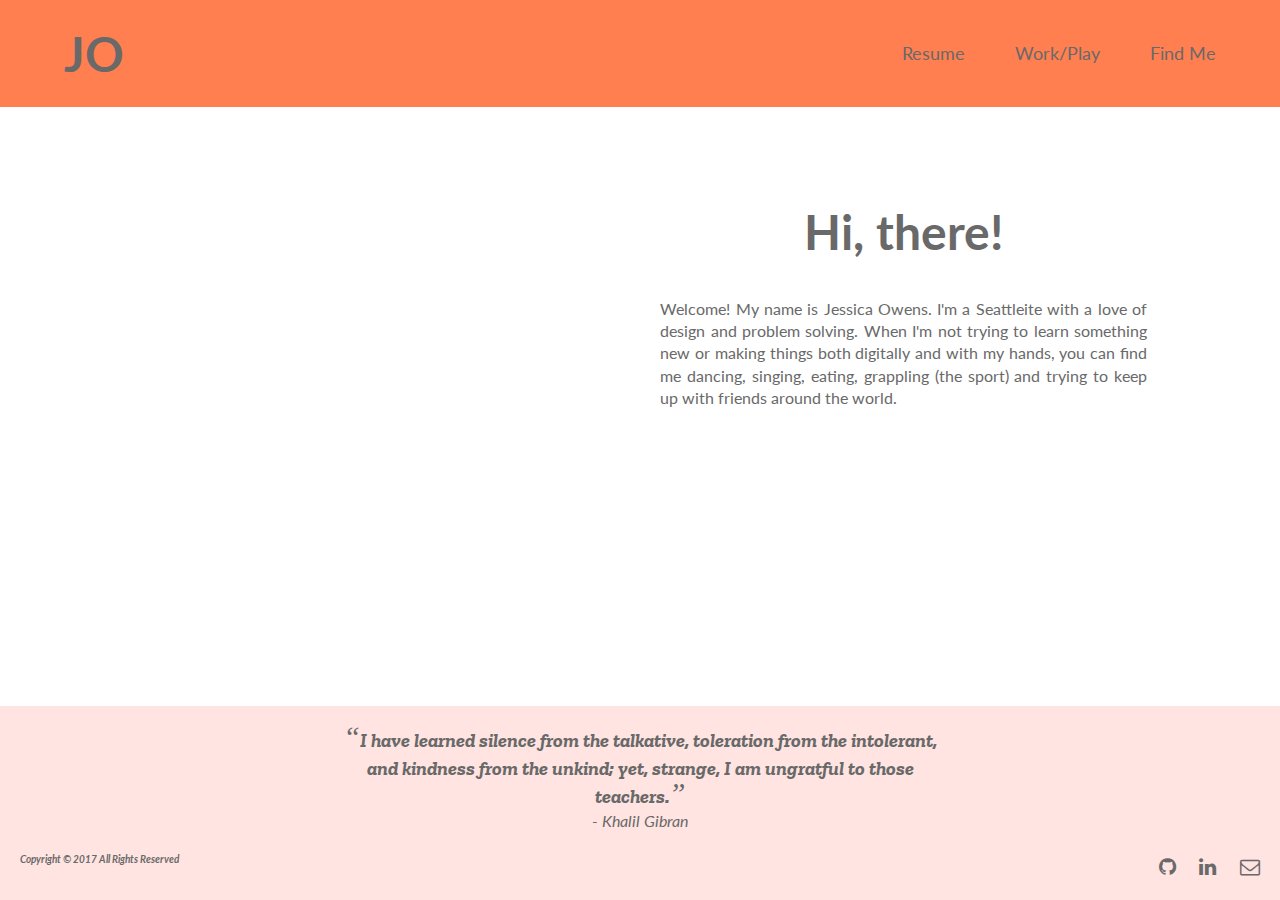
==== index.html @ a5ced289 "fresh repo" ====
<!DOCTYPE html>
<html>
<head>
  <meta charset="utf-8">
  <title>JO | Let's chat</title>
  <link rel=StyleSheet href="styles/normalize.css" type="text/css" media=screen>
  <link rel=StyleSheet href="styles/style.css" type="text/css" media=screen>
  <link href="https://fonts.googleapis.com/css?family=Lato|Raleway|Zilla+Slab" rel="stylesheet">
  <link rel="stylesheet" href="https://cdnjs.cloudflare.com/ajax/libs/font-awesome/4.7.0/css/font-awesome.min.css">
</head>

<body class="override">
  <div class="wrapper">
    <header>
      <h1><a href="index.html"> JO </a></h1>

      <nav id="menu">
        <ul>
          <li><a href="resume.html"> Resume </a></li>
          <li><a href="work-play.html"> Work/Play </a></li>
          <li><a href="find-me.html"> Find Me </a></li>
        </ul>
      </nav>
    </header>

    <main>
      <article class="two-column">
        <section class="left">
          <img class="left" src="https://unsplash.it/g/400" alt=""/>
        </section>
        <section class="right">
          <h1>Hi, there!</h1>
          <p> Welcome! My name is Jessica Owens. I'm a Seattleite with a love of design and problem solving. When I'm not trying to learn something new or making things both digitally and with my hands, you can find me dancing, singing, eating, grappling (the sport) and trying to keep up with friends around the world.</p>
        </section>
      </article>
    </main>

    <footer class="override">
      <aside class="quote-of-the-day">
        <!-- Khalil Gibran -->
        <q><h3>I have learned silence from the talkative, toleration from the intolerant, and kindness from the unkind; yet, strange, I am ungratful to those teachers.</h3></q>
        <cite>- Khalil Gibran</cite>
        <!-- Quote rotation on index.html load?

        <q><h3>In the end, we will remember not the words of our enemies, but the silence of our friends.</h3></q>
        <cite>- MLK Jr</cite>

        <q><h3>Generosity is giving more than you can, and pride is taking more than you need.</h3></q>
        <cite>- Khalil Gibran</cite>

        <q><h3>Progress lies not in enhancing what is, but in advancing toward what will be.</h3></q>
        <cite>- Khalil Gibran</cite>

        <q><h3>Life shrinks or expands in proportion to one's courage.</h3></q>
        <cite>- Anais Nin</cite>

        <q><h3>We don't see things as they are, we see them as we are.</h3></q>
        <cite>- Anais Nin</cite> -->
      </aside>
      <h4 id="copyright"> Copyright &copy; 2017 All Rights Reserved</h4>
      <nav>
        <ul id="icons">
          <li><a href="https://github.com/vertige"> <i class="fa fa-github"></i> </a></li>
          <li><a href="https://www.linkedin.com/in/jessica-owens-vertige"> <i class="fa fa-linkedin"></i> </a> </li>
          <li><a href="mailto:junkaccount@fornow.com"> <i class="fa fa-envelope-o"></i> </a> </li>
        </ul>
      </nav>
    </footer>
  </div> <!-- wrapper -->
</body>
</html>
---- styles/style.css ----
/* BASE RULES & OVERRIDES FOR DEFAULT BROWSER STYLES*/
html {
  font-size: 80%;
  height: 100%;
}

* {
  font-family: 'Lato', Verdana, Helvetica, sans-serif;
  line-height: 1rem;
  margin: 0;
  padding: 0;
  color: DimGrey;
}

body {
  height: 100%;
}

.override article { padding: 1rem .5rem; margin: 1rem auto; }
.override h1 { font-size: 4.8rem; line-height: 1.4; text-align: center; }
.override h2 { font-size: 2.4rem; line-height: 1.4; }
.override h3 { font-size: 2.0rem; line-height: 1.4; font-family: 'Zilla Slab', serif; padding-bottom: .25rem; }
.override h4 { font-size: 1.6rem; line-height: 1.4; font-style: italic; }
.override p, cite, li { font-size: 1.6rem; line-height: 1.4; padding-bottom: 1rem; }
.override ul { text-decoration: none; }
.override a, a:hover, a:visited, a:active, a:link { text-decoration: none; color: Teal; }
.override a:hover { color: DarkCyan; }
.override img { width: 100%; }

/*FIXED HEADER*/
header {
  display: inline;
  width: 100%;
  position: fixed;
  top: 0;
  left: 0;
  z-index: 100;
  background-color: Coral;
}

.override header h1 {
  float: left;
  width: 20%;
  margin: 0 0 0 5%;
  padding: 2rem 0;
  text-align: left;
  color: DimGrey;
}

.override header a {
  color: DimGrey;
}

header nav {
  float: right;
  width: 70%;
  margin-right: 5%;
  text-align: right;
}

#menu li {
  font-size: 1.8rem;
  line-height: calc((4.8rem * 1.4) + 4rem);
  display: inline;
  padding-left: 5%;
}

/*MAIN CONTENT AREA*/
main {
  display: flow-root;
  padding: 14.6rem 10% 10rem 10%; /*for header */
}

main h3, main h4 {
  text-align: right;
}

main p {
  text-align: justify;
}

.intro {
  margin-bottom: 3rem;
}

.left, .right, .double {
  width: 100%;
}

.tint {
  background: Teal;
}

.two-column img, .three-column img, .tint {
  border-radius: 50%;
}


a img:hover {
  opacity: .5;
}

.find-me li {
  display: block;
  padding: 5% 0;
  text-align: left;
}

.find-me i {
  font-size: 3rem;
  padding-right: 2rem;
  color: Teal;
}

/* FOOTER */
.wrapper { /* to keep footer from floating up depending on window size */
  min-height: calc(100% - 16rem);
  padding-bottom: 16rem;
  position: relative;
}

footer {
  position: absolute;
  bottom: 0;
  left: 0;
  /*min-height: 10rem;*/
  width: calc(100% - 4rem);
  background-color: MistyRose;
  padding: 2rem;
}

#copyright {
  float: left;
  width: 40%;
  font-size: 1rem;
}

footer nav {
  float: right;
  width: 30%;
  text-align: right;
}

#icons li {
  display: inline;
  padding-left: 5%;
  font-size: 2rem;
}

/* Quote Setup */
q {
  quotes: "“" "”" "‘" "’";
  font-family: 'IM Fell Great Primer', serif;
  font-size: 3rem;
}

q::before {
  content:open-quote;
}

q::after {
  content:close-quote;
  clear:both;
}

.quote-of-the-day {
  font-style: italic;
  text-align: center;
  max-width: 60rem;
  margin: auto;
  padding-bottom: 1rem;
}

.quote-of-the-day h3 {
  display: inline;
  font-family: 'Zilla Slab', serif;
}

.quote-of-the-day cite {
  display: block;
}

/* LARGER THAN MOBILE */
@media (min-width: 700px) {
  html {
    font-size: 62.5%
  }
  .left {
    float:left;
  }

  .right {
    float: right;
  }

  .two-column, three-column, .double {
    max-width: 114rem;
    padding: 0 auto;
  }

  .two-column section {
    width: 48%;
  }

  .three-column section {
    width: 31%;
    margin: 0 1%;
  }

  .double {
    width: 65%;
    float: right;
  }
}
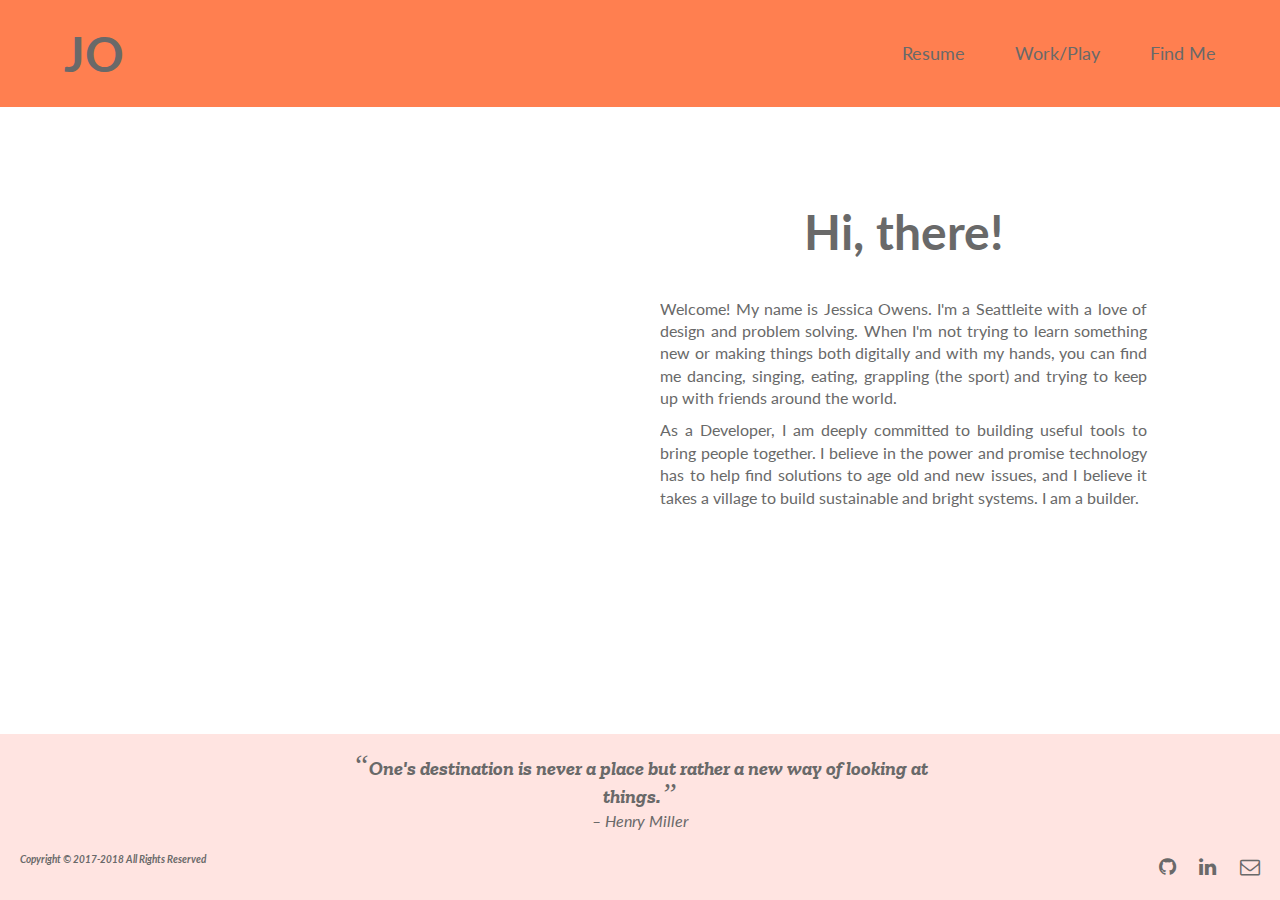
==== commit 0fa845ca: "Updated copyright, added profile pic, updated resume" ====
--- a/index.html
+++ b/index.html
@@ -7,6 +7,9 @@
   <link rel=StyleSheet href="styles/style.css" type="text/css" media=screen>
   <link href="https://fonts.googleapis.com/css?family=Lato|Raleway|Zilla+Slab" rel="stylesheet">
   <link rel="stylesheet" href="https://cdnjs.cloudflare.com/ajax/libs/font-awesome/4.7.0/css/font-awesome.min.css">
+  <link rel="icon"
+      type="image/png"
+      href="media/logo.png">
 </head>
 
 <body class="override">
@@ -26,21 +29,26 @@
     <main>
       <article class="two-column">
         <section class="left">
-          <img class="left" src="https://unsplash.it/g/400" alt=""/>
+          <img class="left" src="media/profile.jpeg" alt=""/>
         </section>
         <section class="right">
           <h1>Hi, there!</h1>
           <p> Welcome! My name is Jessica Owens. I'm a Seattleite with a love of design and problem solving. When I'm not trying to learn something new or making things both digitally and with my hands, you can find me dancing, singing, eating, grappling (the sport) and trying to keep up with friends around the world.</p>
+          <p>
+            As a Developer, I am deeply committed to building useful tools to bring people together. I believe in the power and promise technology has to help find solutions to age old and new issues, and I believe it takes a village to build sustainable and bright systems. I am a builder.
+          </p>
         </section>
       </article>
     </main>
 
     <footer class="override">
       <aside class="quote-of-the-day">
-        <!-- Khalil Gibran -->
+        <q><h3>One's destination is never a place but rather a new way of looking at things.</h3></q>
+        <cite>– Henry Miller</cite>
+
+        <!-- Quote rotation on index.html load?
         <q><h3>I have learned silence from the talkative, toleration from the intolerant, and kindness from the unkind; yet, strange, I am ungratful to those teachers.</h3></q>
         <cite>- Khalil Gibran</cite>
-        <!-- Quote rotation on index.html load?
 
         <q><h3>In the end, we will remember not the words of our enemies, but the silence of our friends.</h3></q>
         <cite>- MLK Jr</cite>
@@ -54,15 +62,19 @@
         <q><h3>Life shrinks or expands in proportion to one's courage.</h3></q>
         <cite>- Anais Nin</cite>
 
+
+        <q><h3>All growth is a leap in the dark, a spontaneous unpremeditated act without benefit of experience.</h3></q>
+        <cite>– Henry Miller</cite>
+
         <q><h3>We don't see things as they are, we see them as we are.</h3></q>
         <cite>- Anais Nin</cite> -->
       </aside>
-      <h4 id="copyright"> Copyright &copy; 2017 All Rights Reserved</h4>
+      <h4 id="copyright"> Copyright &copy; 2017-2018 All Rights Reserved</h4>
       <nav>
         <ul id="icons">
           <li><a href="https://github.com/vertige"> <i class="fa fa-github"></i> </a></li>
           <li><a href="https://www.linkedin.com/in/jessica-owens-vertige"> <i class="fa fa-linkedin"></i> </a> </li>
-          <li><a href="mailto:junkaccount@fornow.com"> <i class="fa fa-envelope-o"></i> </a> </li>
+          <li><a href="mailto:vertige@gmail.com"> <i class="fa fa-envelope-o"></i> </a> </li>
         </ul>
       </nav>
     </footer>
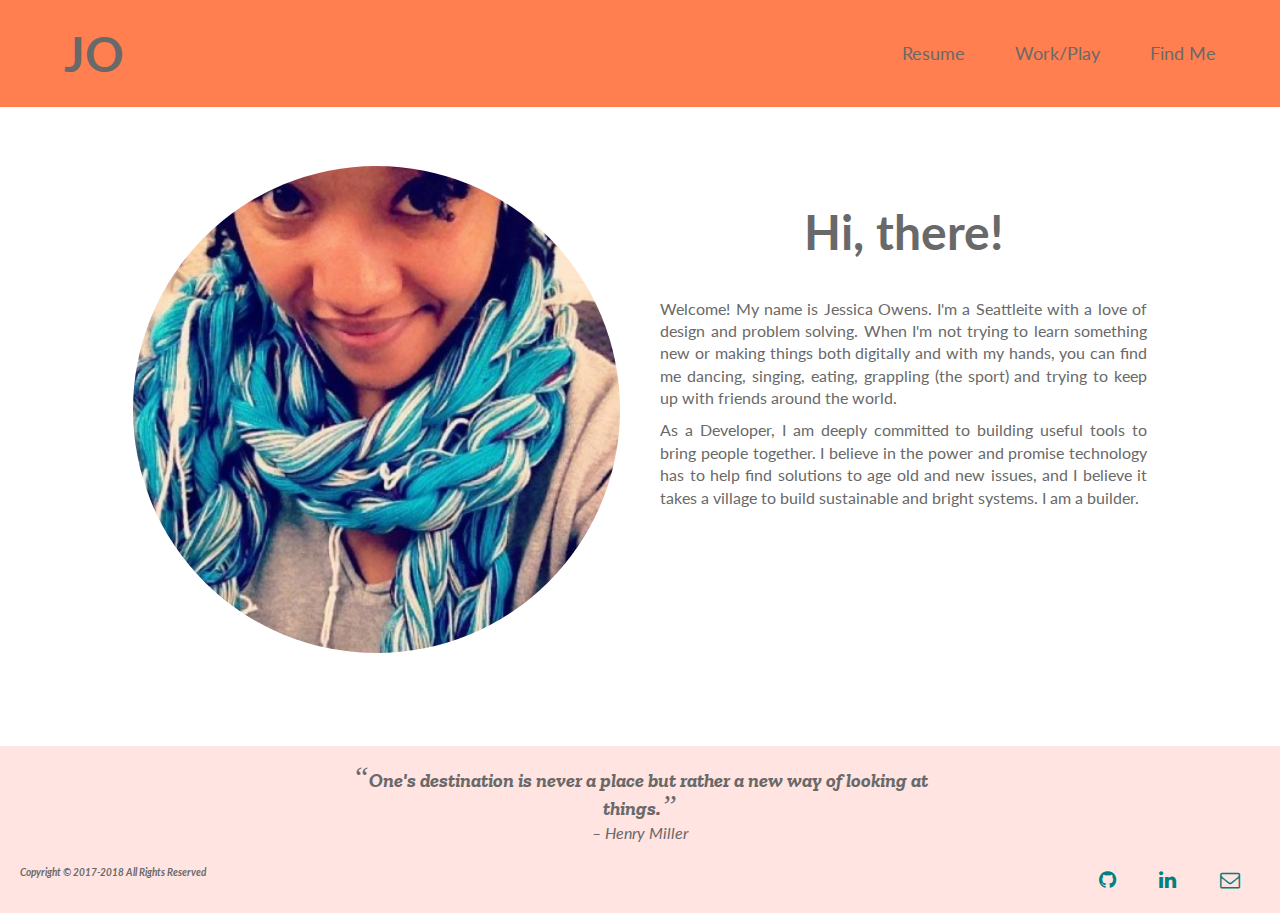
==== commit 4d723233: "Changed Title and logo" ====
--- a/index.html
+++ b/index.html
@@ -2,7 +2,7 @@
 <html>
 <head>
   <meta charset="utf-8">
-  <title>JO | Let's chat</title>
+  <title>Jessica Owens | Nice to meet you!</title>
   <link rel=StyleSheet href="styles/normalize.css" type="text/css" media=screen>
   <link rel=StyleSheet href="styles/style.css" type="text/css" media=screen>
   <link href="https://fonts.googleapis.com/css?family=Lato|Raleway|Zilla+Slab" rel="stylesheet">
--- a/styles/style.css
+++ b/styles/style.css
@@ -106,7 +106,7 @@
   text-align: left;
 }
 
-.find-me i {
+i, .find-me i {
   font-size: 3rem;
   padding-right: 2rem;
   color: Teal;
